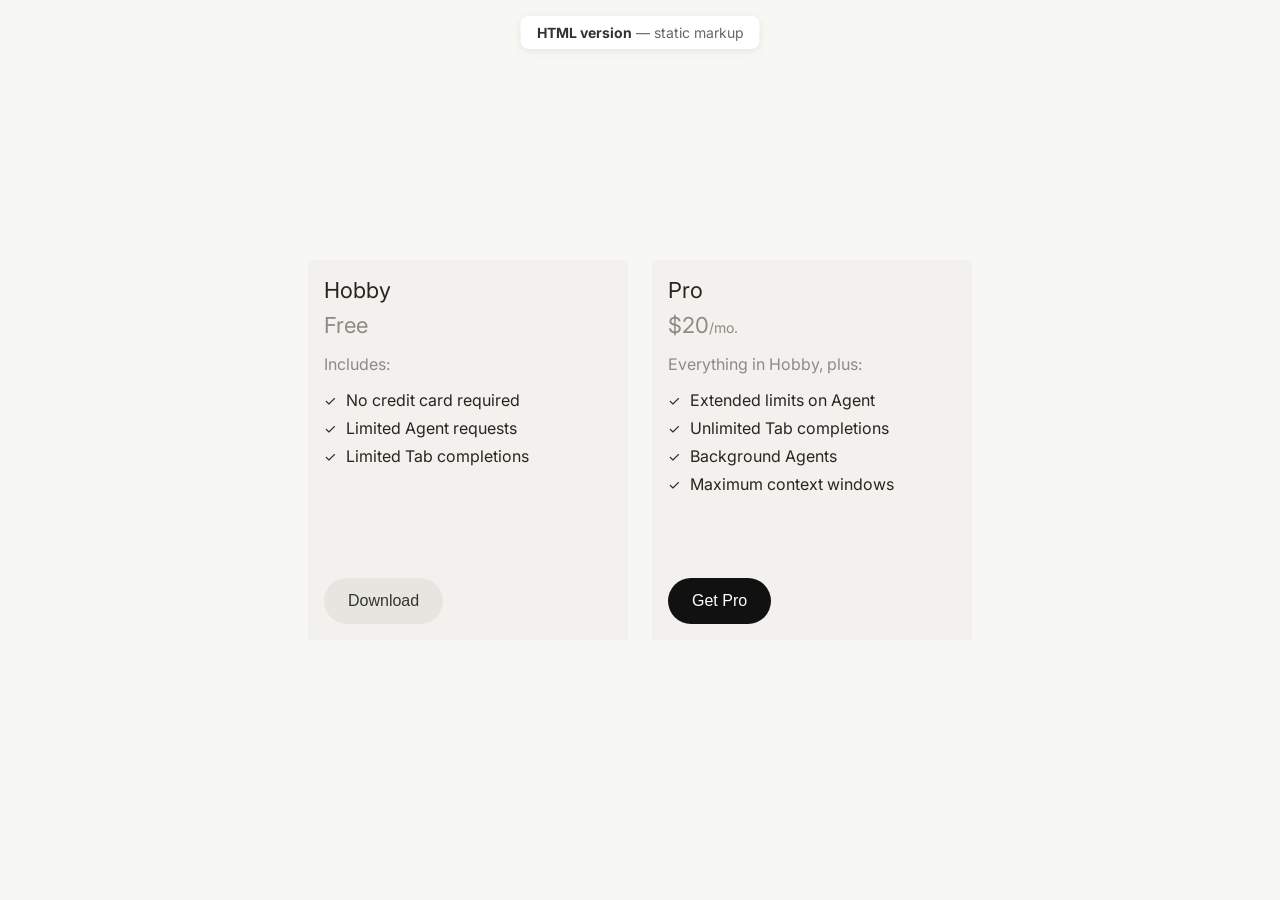
==== index.html @ a51fdec6 "Initial commit" ====
<!DOCTYPE html>
<html lang="en">
<head>
    <meta charset="UTF-8">
    <meta name="viewport" content="width=device-width, initial-scale=1.0">
    <title>Pricing Plans — HTML version</title>
    <link rel="preconnect" href="https://fonts.googleapis.com">
    <link rel="preconnect" href="https://fonts.gstatic.com" crossorigin>
    <link href="https://fonts.googleapis.com/css2?family=Inter:wght@400;500;600;700&display=swap" rel="stylesheet">
    <link rel="stylesheet" href="styles.css">
</head>
<body>
    <p class="page-label"><strong>HTML version</strong> — static markup</p>
    <div class="cards-container">
        <div class="card">
            <div class="card-top">
                <h3 class="card-title">Hobby</h3>
                <p class="card-price">
                    <span class="card-price-amount">Free</span>
                </p>
                <div class="card-content">
                    <p class="includes-text">Includes:</p>
                    <ul class="features-list">
                        <li>
                            <span class="checkmark">✓</span>
                            No credit card required
                        </li>
                        <li>
                            <span class="checkmark">✓</span>
                            Limited Agent requests
                        </li>
                        <li>
                            <span class="checkmark">✓</span>
                            Limited Tab completions
                        </li>
                    </ul>
                </div>
            </div>
            <button class="download-button secondary">Download</button>
        </div>
        <div class="card">
            <div class="card-top">
                <h3 class="card-title">Pro</h3>
                <p class="card-price">
                    <span class="card-price-amount">$20</span>
                    <span class="card-price-period">/mo.</span>
                </p>
                <div class="card-content">
                    <p class="includes-text">Everything in Hobby, plus:</p>
                    <ul class="features-list">
                        <li>
                            <span class="checkmark">✓</span>
                            Extended limits on Agent
                        </li>
                        <li>
                            <span class="checkmark">✓</span>
                            Unlimited Tab completions
                        </li>
                        <li>
                            <span class="checkmark">✓</span>
                            Background Agents
                        </li>
                        <li>
                            <span class="checkmark">✓</span>
                            Maximum context windows
                        </li>
                    </ul>
                </div>
            </div>
            <button class="download-button primary">Get Pro</button>
        </div>
    </div>
</body>
</html>
---- styles.css ----
* {
    margin: 0;
    padding: 0;
    box-sizing: border-box;
}

body {
    font-family: 'Inter', -apple-system, BlinkMacSystemFont, 'Segoe UI', Roboto, sans-serif;
    background-color: #f7f7f4;
    display: flex;
    justify-content: center;
    align-items: center;
    min-height: 100vh;
    padding: 20px;
}

.cards-container {
    display: flex;
    flex-direction: row;
    gap: 24px;
    flex-wrap: nowrap;
    justify-content: center;
    align-items: flex-start;
}

.card {
    display: flex;
    flex-direction: column;
    min-height: 380px;
    background-color: #f2f1ed;
    border-radius: 4px;
    padding: 16px;
    width: 320px;
    flex-shrink: 0;
}

.card-top {
    display: flex;
    flex-direction: column;
}

.card-title {
    font-size: 22px;
    line-height: 28px;
    font-weight: 400;
    color: #26251e;
    margin-bottom: 8px;
}

.card-price {
    font-size: 20px;
    color: rgba(38, 37, 30, 0.5);
    display: inline-flex;
    align-items: baseline;
}

.card-price-amount {
    font-size: 22px;
    font-weight: 400;
    color: rgba(38, 37, 30, 0.5);
}

.card-price-period {
    font-size: 14px;
    color: rgba(38, 37, 30, 0.5);
}

.card-content {
    margin-bottom: 32px;
}

.includes-text {
    font-size: 16px;
    color: rgba(38, 37, 30, 0.5);
    margin: 16px 0px;
}

.features-list {
    list-style: none;
    padding: 0;
}

.features-list li {
    display: flex;
    align-items: center;
    margin-bottom: 8px;
    font-size: 16px;
    color: #26251e;
}

.checkmark {
    color: #26251e;
    font-size: 14px;
    margin-right: 10px;
    font-weight: 400;
}

.download-button {
    margin-top: auto;
    width: fit-content;
    background-color: #e6e5e0;
    border: none;
    border-radius: 999px;
    padding: 14px 24px;
    font-size: 16px;
    font-weight: 500;
    color: #333;
    cursor: pointer;
    transition: background-color 0.2s ease;
}

.download-button:hover {
    background-color: #D8D6CE;
}

.download-button:active {
    background-color: #D8D6CE;
}

.download-button.primary {
    background-color: #111;
    color: #fff;
}

.download-button.primary:hover {
    background-color: #333;
}

.download-button.primary:active {
    background-color: #333;
}

.page-label {
    position: fixed;
    top: 16px;
    left: 50%;
    transform: translateX(-50%);
    font-size: 14px;
    color: #666;
    background: #fff;
    padding: 8px 16px;
    border-radius: 8px;
    box-shadow: 0 2px 8px rgba(0,0,0,0.08);
}

.page-label strong {
    color: #333;
}
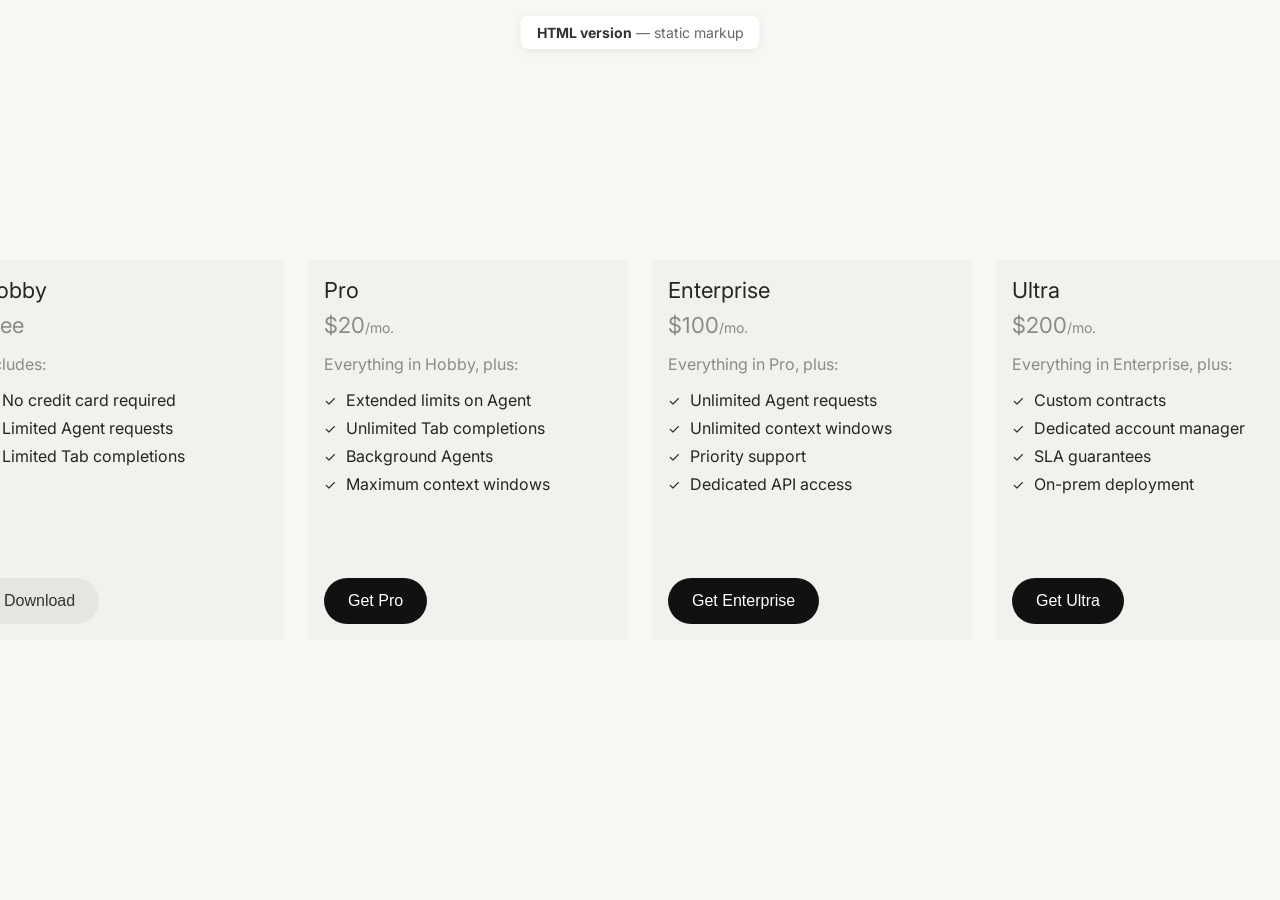
==== commit c2c84682: "added comments and a card added a ultra plan to the file and comments to help us undestand the html " ====
--- a/index.html
+++ b/index.html
@@ -4,14 +4,20 @@
     <meta charset="UTF-8">
     <meta name="viewport" content="width=device-width, initial-scale=1.0">
     <title>Pricing Plans — HTML version</title>
+    <!-- Load Inter; preconnect speeds up Google Fonts -->
     <link rel="preconnect" href="https://fonts.googleapis.com">
     <link rel="preconnect" href="https://fonts.gstatic.com" crossorigin>
     <link href="https://fonts.googleapis.com/css2?family=Inter:wght@400;500;600;700&display=swap" rel="stylesheet">
     <link rel="stylesheet" href="styles.css">
 </head>
 <body>
+    <!-- Badge so this page is easy to tell apart from the JSX version -->
     <p class="page-label"><strong>HTML version</strong> — static markup</p>
+
+    <!-- Pricing cards in a horizontal row — duplicate a .card block to add another plan -->
     <div class="cards-container">
+
+        <!-- Hobby: free tier, secondary CTA -->
         <div class="card">
             <div class="card-top">
                 <h3 class="card-title">Hobby</h3>
@@ -38,6 +44,8 @@
             </div>
             <button class="download-button secondary">Download</button>
         </div>
+
+        <!-- Pro: paid tier, primary CTA -->
         <div class="card">
             <div class="card-top">
                 <h3 class="card-title">Pro</h3>
@@ -69,6 +77,73 @@
             </div>
             <button class="download-button primary">Get Pro</button>
         </div>
+
+        <!-- Enterprise: top tier, primary CTA -->
+        <div class="card">
+            <div class="card-top">
+                <h3 class="card-title">Enterprise</h3>
+                <p class="card-price">
+                    <span class="card-price-amount">$100</span>
+                    <span class="card-price-period">/mo.</span>
+                </p>
+                <div class="card-content">
+                    <p class="includes-text">Everything in Pro, plus:</p>
+                    <ul class="features-list">
+                        <li>
+                            <span class="checkmark">✓</span>
+                            Unlimited Agent requests
+                        </li>
+                        <li>
+                            <span class="checkmark">✓</span>
+                            Unlimited context windows
+                        </li>
+                        <li>
+                            <span class="checkmark">✓</span>
+                            Priority support
+                        </li>
+                        <li>
+                            <span class="checkmark">✓</span>
+                            Dedicated API access
+                        </li>
+                    </ul>
+                </div>
+            </div>
+            <button class="download-button primary">Get Enterprise</button>
+        </div>
+
+        <!-- Ultra: example of adding a new card — same structure, new copy -->
+        <div class="card">
+            <div class="card-top">
+                <h3 class="card-title">Ultra</h3>
+                <p class="card-price">
+                    <span class="card-price-amount">$200</span>
+                    <span class="card-price-period">/mo.</span>
+                </p>
+                <div class="card-content">
+                    <p class="includes-text">Everything in Enterprise, plus:</p>
+                    <ul class="features-list">
+                        <li>
+                            <span class="checkmark">✓</span>
+                            Custom contracts
+                        </li>
+                        <li>
+                            <span class="checkmark">✓</span>
+                            Dedicated account manager
+                        </li>
+                        <li>
+                            <span class="checkmark">✓</span>
+                            SLA guarantees
+                        </li>
+                        <li>
+                            <span class="checkmark">✓</span>
+                            On-prem deployment
+                        </li>
+                    </ul>
+                </div>
+            </div>
+            <button class="download-button primary">Get Ultra</button>
+        </div>
+
     </div>
 </body>
 </html>
--- a/styles.css
+++ b/styles.css
@@ -1,9 +1,11 @@
+/* Reset default browser spacing so padding/borders size predictably */
 * {
     margin: 0;
     padding: 0;
     box-sizing: border-box;
 }
 
+/* Page canvas: Inter type, warm off-white, cards centered in the viewport */
 body {
     font-family: 'Inter', -apple-system, BlinkMacSystemFont, 'Segoe UI', Roboto, sans-serif;
     background-color: #f7f7f4;
@@ -14,6 +16,7 @@
     padding: 20px;
 }
 
+/* Pricing row — cards sit side by side and do not wrap */
 .cards-container {
     display: flex;
     flex-direction: row;
@@ -23,6 +26,7 @@
     align-items: flex-start;
 }
 
+/* Single plan card: column layout, fixed width, shared min-height */
 .card {
     display: flex;
     flex-direction: column;
@@ -31,9 +35,10 @@
     border-radius: 4px;
     padding: 16px;
     width: 320px;
-    flex-shrink: 0;
+    flex-shrink: 0; /* keep width when the row is tight */
 }
 
+/* Plan name, price, and features stacked at the top */
 .card-top {
     display: flex;
     flex-direction: column;
@@ -47,6 +52,7 @@
     margin-bottom: 8px;
 }
 
+/* Price + period sit on the same baseline */
 .card-price {
     font-size: 20px;
     color: rgba(38, 37, 30, 0.5);
@@ -65,6 +71,7 @@
     color: rgba(38, 37, 30, 0.5);
 }
 
+/* Space below the feature list so the CTA stays visually separate */
 .card-content {
     margin-bottom: 32px;
 }
@@ -75,6 +82,7 @@
     margin: 16px 0px;
 }
 
+/* Custom bullets — hide default list markers */
 .features-list {
     list-style: none;
     padding: 0;
@@ -95,6 +103,7 @@
     font-weight: 400;
 }
 
+/* Default / secondary CTA — pill shape, pinned to the bottom of the card */
 .download-button {
     margin-top: auto;
     width: fit-content;
@@ -117,6 +126,7 @@
     background-color: #D8D6CE;
 }
 
+/* Primary CTA — dark fill for paid plans */
 .download-button.primary {
     background-color: #111;
     color: #fff;
@@ -130,6 +140,7 @@
     background-color: #333;
 }
 
+/* Fixed label at the top of the viewport — documentation only */
 .page-label {
     position: fixed;
     top: 16px;
